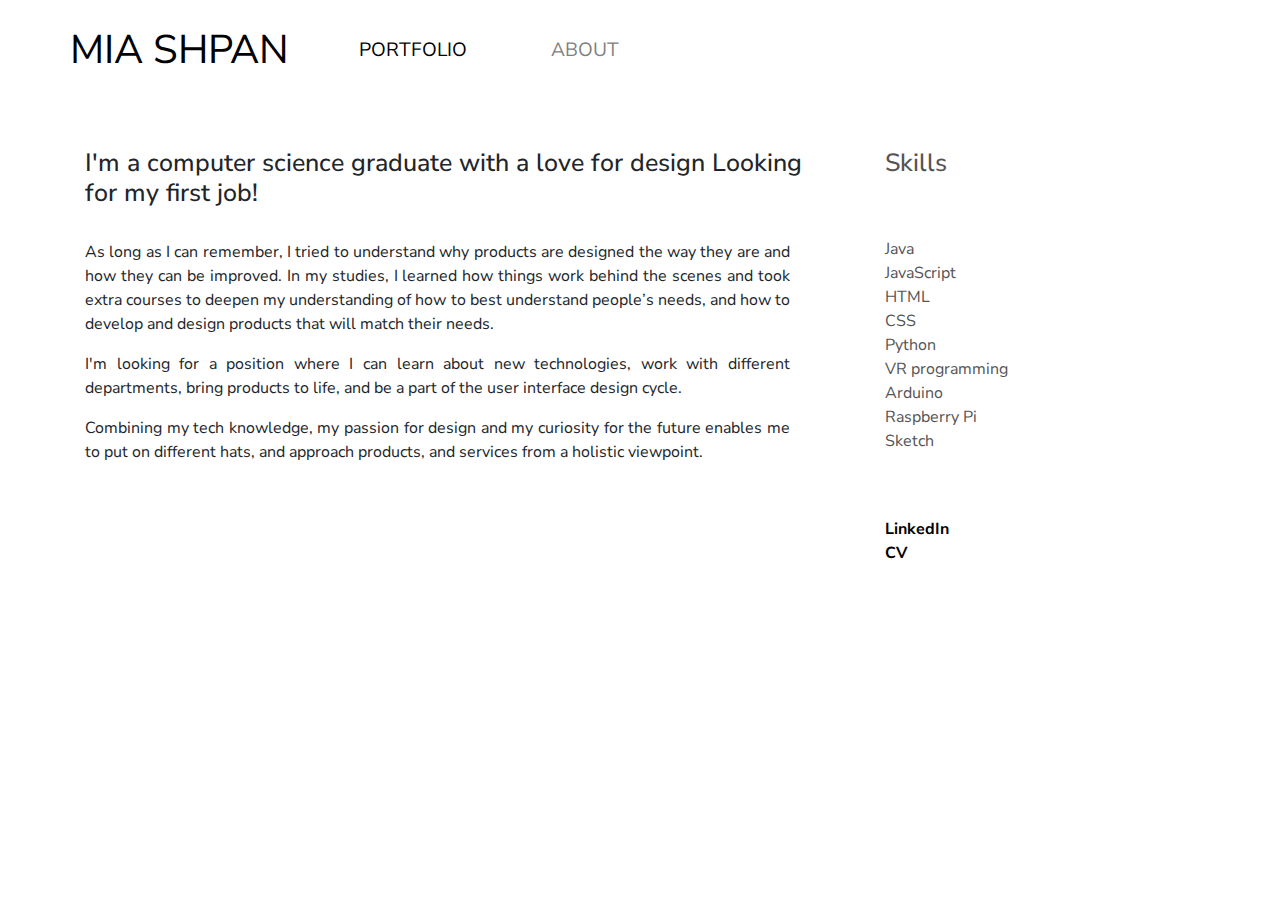
==== about/about.html @ eb7a42cb "added files" ====
<!DOCTYPE html>

<html>
    <head>
        <title>About</title>
        <!--Bootstrap CSS-->
        <link rel="stylesheet" href="https://stackpath.bootstrapcdn.com/bootstrap/4.4.1/css/bootstrap.min.css" integrity="sha384-Vkoo8x4CGsO3+Hhxv8T/Q5PaXtkKtu6ug5TOeNV6gBiFeWPGFN9MuhOf23Q9Ifjh" crossorigin="anonymous">
        <!--fonts-->
        <link href="https://fonts.googleapis.com/css?family=Nunito+Sans:400,700&display=swap" rel="stylesheet">
        <!--CSS-->
        <link rel="stylesheet" type="text/css" href="about.css">

    </head>

    <body>

            <div class="container" >
                <div class="row align-items-center" id="upperMenu">
                    <div class="col-6 col-xl-3 col-lg-4">
                        <span id="siteName">
                            <a href="../index.html">Mia Shpan</a>
                        </span>
                    </div>
                    <div class="col col-xl-2 col-lg-2">
                        <span id="portfolio">
                            <a href="../index.html" class="menu">Portfolio</a>
                        </span>
                    </div>
                    <div class="col col-xl-2 col-lg-2">
                       <span id="about">
                            <a href="./about.html" class="menu" id="clicked">About</a>
                       </span> 
                    </div>
                </div>
            </div>
            
        </div>  
        
        <br>
        <br>

        <div class="container">
            <div class="row">
                <div class="col-8">
                    <h2>I'm a computer science graduate with a love for design Looking for my first job!</h2>
                    <br>
                    <p>As long as I can remember, I tried to understand why products are designed the way they are and how they can be improved.  In my studies, I learned how things work behind the scenes and took extra courses to deepen my understanding of how to best understand people’s needs, and how to develop and design products that will match their needs.</p>
                    
                    <p>I'm looking for a position where I can learn about new technologies, work with different departments, bring products to life, and be a part of the user interface design cycle.</p>
    
                    <p>Combining my tech knowledge, my passion for design and my curiosity for the future enables me to put on different hats, and approach products, and services from a holistic viewpoint.</p>
                </div>
                <div class="col">
                    <h2 id="skills">Skills</h2>
                    <ul>
                        <br>
                        <li>Java</li>
                        <li>JavaScript</li>
                        <li>HTML</li>
                        <li>CSS</li>
                        <li>Python</li>
                        <li>VR programming</li>
                        <li>Arduino</li>
                        <li>Raspberry Pi</li>
                        <li>Sketch</li>
                    </ul>
                    <br>
                    <br>
                    <div id="links">
                        <a href="https://www.linkedin.com/in/mia-shpan-67b386157" target="_blank">LinkedIn</a>
                        <br>
                        <a href="CV - Mia Shpan.pdf" target="_blank">CV</a>

                        <br>
                    </div>
                </div>
                
            </div>

        </div>


        <script src="https://code.jquery.com/jquery-3.4.1.slim.min.js" integrity="sha384-J6qa4849blE2+poT4WnyKhv5vZF5SrPo0iEjwBvKU7imGFAV0wwj1yYfoRSJoZ+n" crossorigin="anonymous"></script>
        <script src="https://cdn.jsdelivr.net/npm/popper.js@1.16.0/dist/umd/popper.min.js" integrity="sha384-Q6E9RHvbIyZFJoft+2mJbHaEWldlvI9IOYy5n3zV9zzTtmI3UksdQRVvoxMfooAo" crossorigin="anonymous"></script>
        <script src="https://stackpath.bootstrapcdn.com/bootstrap/4.4.1/js/bootstrap.min.js" integrity="sha384-wfSDF2E50Y2D1uUdj0O3uMBJnjuUD4Ih7YwaYd1iqfktj0Uod8GCExl3Og8ifwB6" crossorigin="anonymous"></script>
    </body>

</html>
---- about/about.css ----
body{
    font-family:  'Nunito Sans', sans-serif, Helvetica;
}

/*menu*/
a{
    text-decoration: none; /* no underline */
    Display:inline-block;
}
a, a:visited{
    color:black; 
}
.menu{
    font-size: 120%;
    text-transform: uppercase;
}
#clicked{
    color: grey;
}

#upperMenu{
    height: 100px;
    margin-left: -30px;

}

#about :hover{
    text-decoration: none;
    color: grey;
}

#portfolio :hover{
    text-decoration: none;
    color: grey;
}

#siteName :hover{
    text-decoration: none;
}

#siteName{
    font-size: 250%;
    text-transform: uppercase;
}
/*end menu */

/*--------text----------*/
h2{
    font-size: 25px;
}
p{
    font-size: 16px;
    text-align: justify;
    padding-right: 25px;
}

ul{
    list-style-type: none;
    padding-top: 27px;
    color: #555454;
}
#skills{
    padding-left: 40px;
    color: #555454;
}

#links :visited{
    color: #3e4eac;
}
#links{
    color: #3e4eac;
    font-weight: 700;
    padding-left: 40px;
}
#links :hover {
    color: grey;
    text-decoration: none; /* no underline */

  }
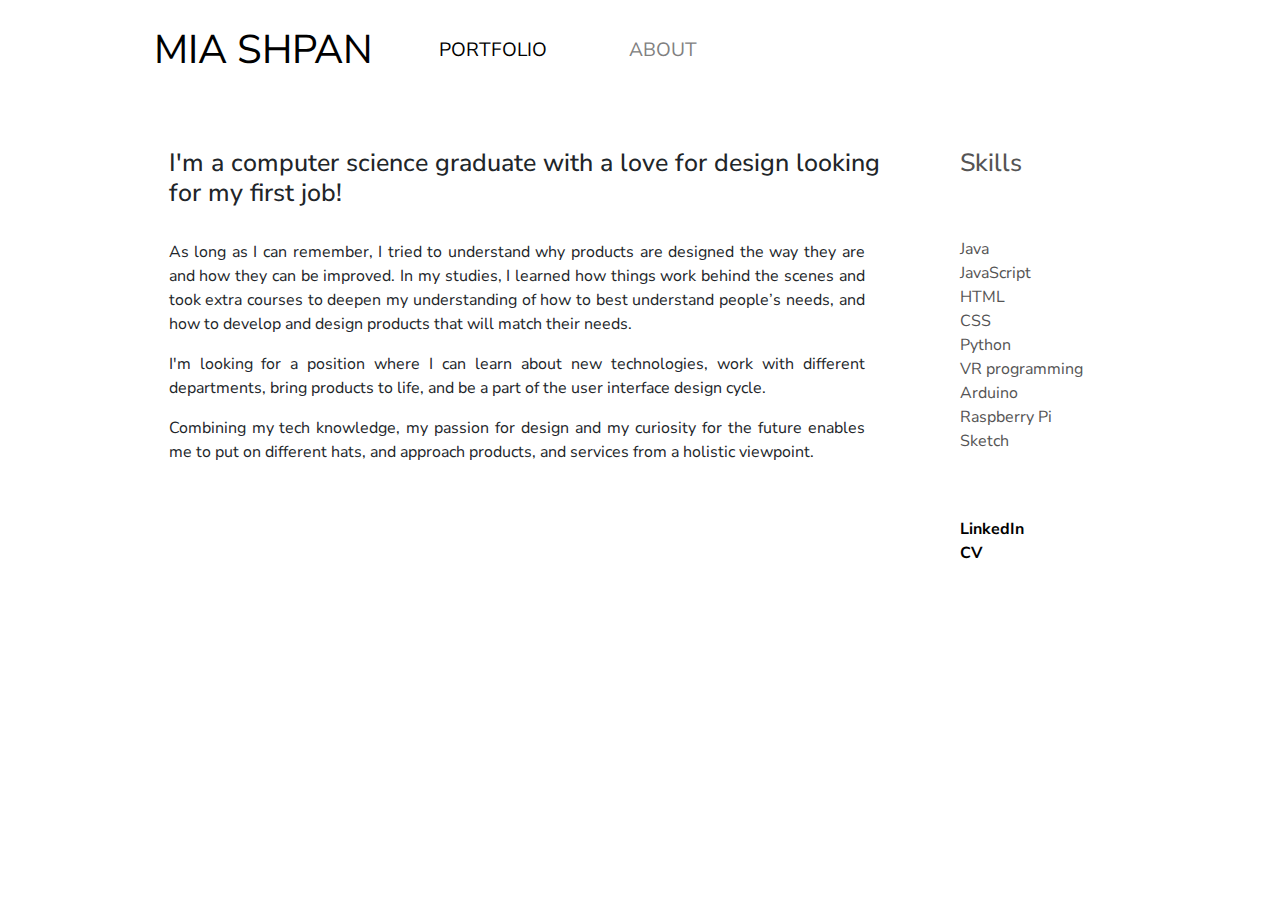
==== commit 01e800af: "first commit" ====
--- a/about/about.html
+++ b/about/about.html
@@ -43,7 +43,7 @@
         <div class="container">
             <div class="row">
                 <div class="col-8">
-                    <h2>I'm a computer science graduate with a love for design Looking for my first job!</h2>
+                    <h2>I'm a computer science graduate with a love for design looking for my first job!</h2>
                     <br>
                     <p>As long as I can remember, I tried to understand why products are designed the way they are and how they can be improved.  In my studies, I learned how things work behind the scenes and took extra courses to deepen my understanding of how to best understand people’s needs, and how to develop and design products that will match their needs.</p>
                     
--- a/about/about.css
+++ b/about/about.css
@@ -1,5 +1,7 @@
 body{
     font-family:  'Nunito Sans', sans-serif, Helvetica;
+    margin-left: 7%;
+    padding-left: 5%;
 }
 
 /*menu*/
@@ -76,4 +78,5 @@
     color: grey;
     text-decoration: none; /* no underline */
 
-  }+  }
+ 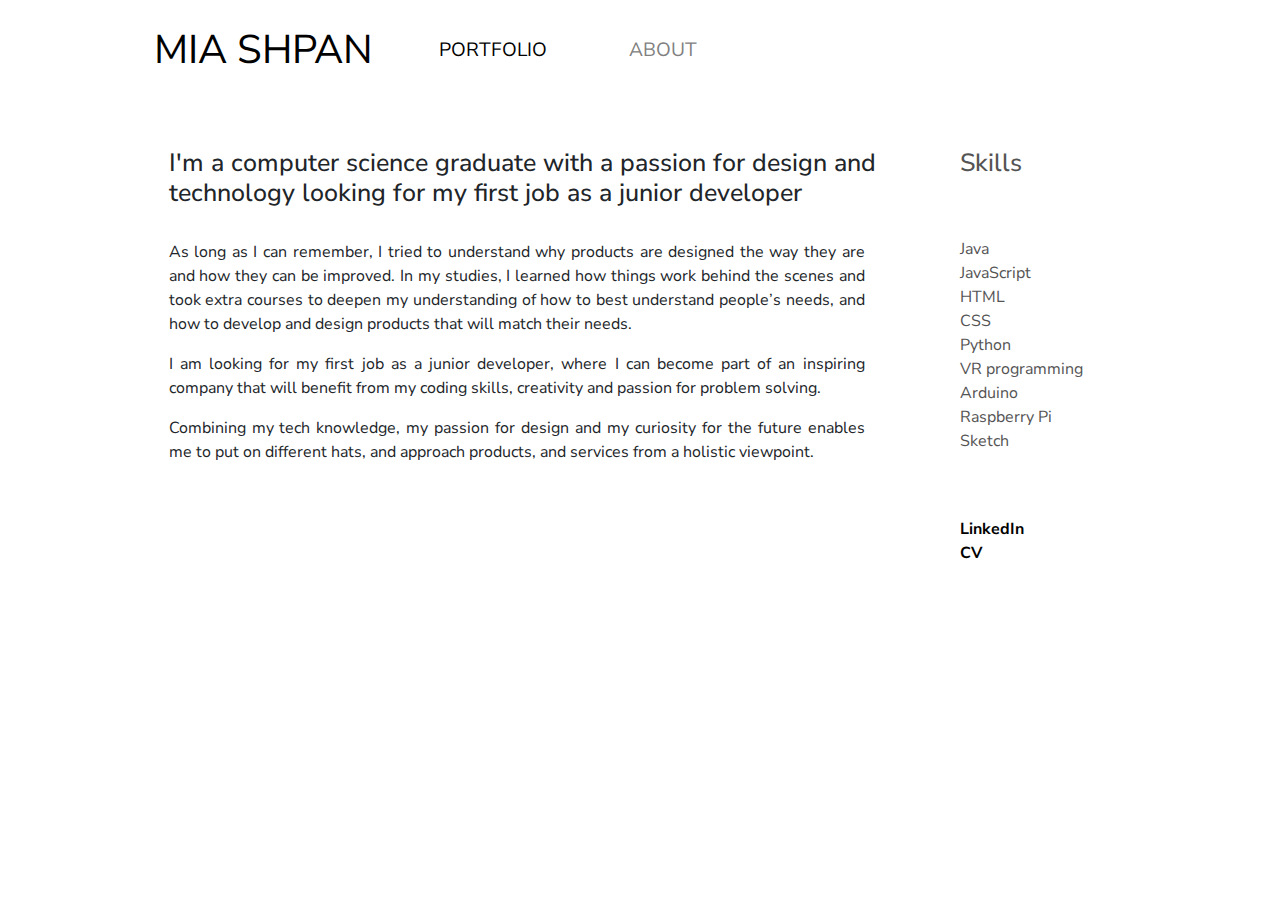
==== commit 2fbdb300: "about text change" ====
--- a/about/about.html
+++ b/about/about.html
@@ -43,11 +43,11 @@
         <div class="container">
             <div class="row">
                 <div class="col-8">
-                    <h2>I'm a computer science graduate with a love for design looking for my first job!</h2>
+                    <h2>I'm a computer science graduate with a passion for design and technology looking for my first job as a junior developer</h2>
                     <br>
                     <p>As long as I can remember, I tried to understand why products are designed the way they are and how they can be improved.  In my studies, I learned how things work behind the scenes and took extra courses to deepen my understanding of how to best understand people’s needs, and how to develop and design products that will match their needs.</p>
                     
-                    <p>I'm looking for a position where I can learn about new technologies, work with different departments, bring products to life, and be a part of the user interface design cycle.</p>
+                    <p>I am looking for my first job as a junior developer, where I can become part of an inspiring company that will benefit from my coding skills, creativity and passion for problem solving.</p>
     
                     <p>Combining my tech knowledge, my passion for design and my curiosity for the future enables me to put on different hats, and approach products, and services from a holistic viewpoint.</p>
                 </div>
